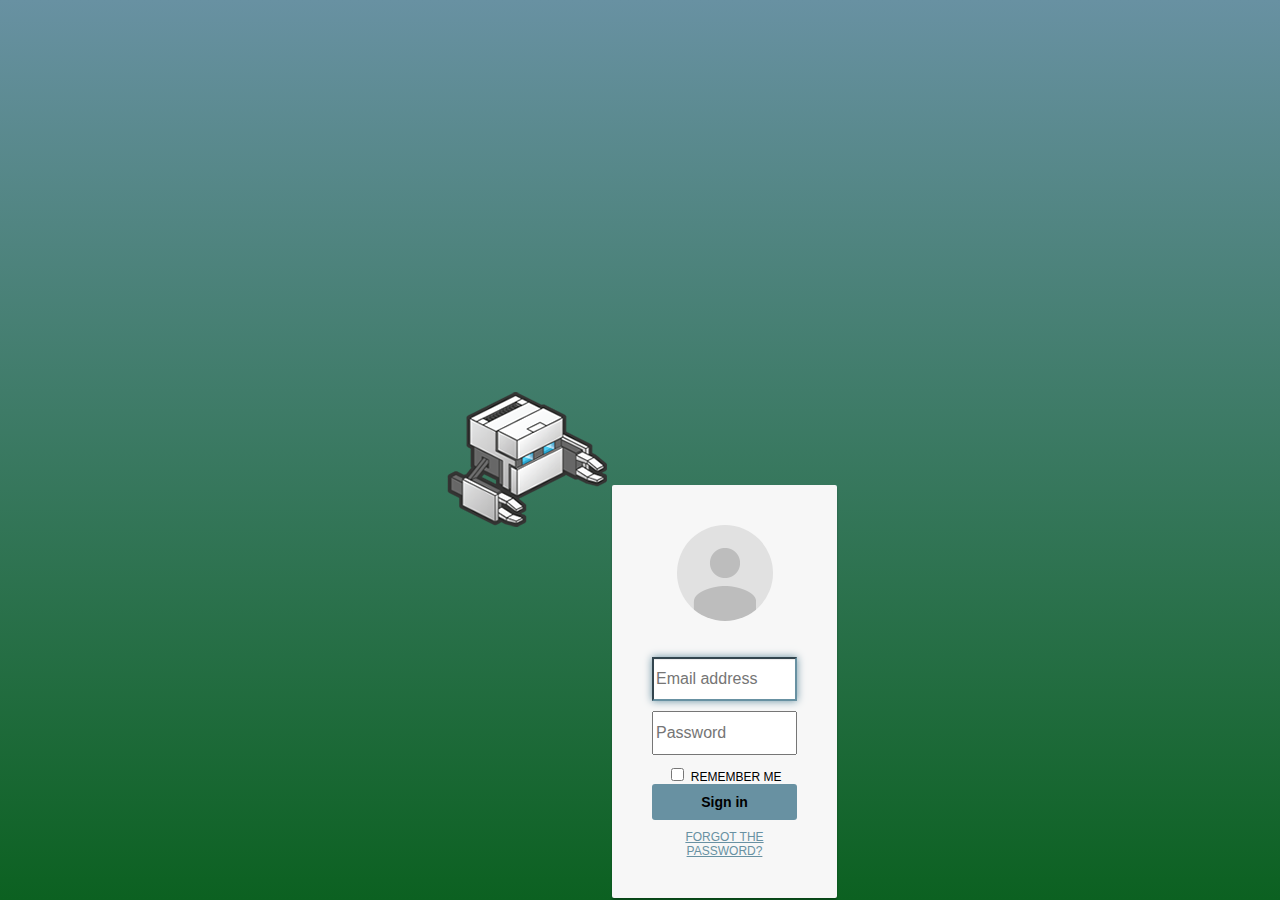
==== www/index.html @ 75920296 "Added" ====
<!DOCTYPE html>
<!--
    Copyright (c) 2012-2016 Adobe Systems Incorporated. All rights reserved.

    Licensed to the Apache Software Foundation (ASF) under one
    or more contributor license agreements.  See the NOTICE file
    distributed with this work for additional information
    regarding copyright ownership.  The ASF licenses this file
    to you under the Apache License, Version 2.0 (the
    "License"); you may not use this file except in compliance
    with the License.  You may obtain a copy of the License at

    http://www.apache.org/licenses/LICENSE-2.0

    Unless required by applicable law or agreed to in writing,
    software distributed under the License is distributed on an
    "AS IS" BASIS, WITHOUT WARRANTIES OR CONDITIONS OF ANY
     KIND, either express or implied.  See the License for the
    specific language governing permissions and limitations
    under the License.
-->
<html>

<head>
    <meta charset="utf-8" />
    <meta name="format-detection" content="telephone=no" />
    <meta name="msapplication-tap-highlight" content="no" />
    <meta name="viewport" content="user-scalable=no, initial-scale=1, maximum-scale=1, minimum-scale=1, width=device-width" />
    <!-- This is a wide open CSP declaration. To lock this down for production, see below. -->
    <meta http-equiv="Content-Security-Policy" content="default-src * 'unsafe-inline' gap:; style-src 'self' 'unsafe-inline'; media-src *" />
    <!-- Good default declaration:
    * gap: is required only on iOS (when using UIWebView) and is needed for JS->native communication
    * https://ssl.gstatic.com is required only on Android and is needed for TalkBack to function properly
    * Disables use of eval() and inline scripts in order to mitigate risk of XSS vulnerabilities. To change this:
        * Enable inline JS: add 'unsafe-inline' to default-src
        * Enable eval(): add 'unsafe-eval' to default-src
    * Create your own at http://cspisawesome.com
    -->
    <!-- <meta http-equiv="Content-Security-Policy" content="default-src 'self' data: gap: 'unsafe-inline' https://ssl.gstatic.com; style-src 'self' 'unsafe-inline'; media-src *" /> -->
	<script src="https://cdnjs.cloudflare.com/ajax/libs/jquery/3.2.1/jquery.min.js"></script>
    <link rel="stylesheet" type="text/css" href="css/index.css" />
	<link href="https://maxcdn.bootstrapcdn.com/bootstrap/3.3.7/css/bootstrap.min.css" >
	<script src="https://maxcdn.bootstrapcdn.com/bootstrap/3.3.7/js/bootstrap.min.js" ></script>
	<script src="js/custom.js"></script>
    <title>Hello World</title>
</head>

<body>
    <div class="app">
		<div class="container">
        <div class="card card-container">
            <!-- <img class="profile-img-card" src="//lh3.googleusercontent.com/-6V8xOA6M7BA/AAAAAAAAAAI/AAAAAAAAAAA/rzlHcD0KYwo/photo.jpg?sz=120" alt="" /> -->
            <img id="profile-img" class="profile-img-card" src="img/avatar_2x.png" />
            <p id="profile-name" class="profile-name-card"></p>
            <form class="form-signin">
                <span id="reauth-email" class="reauth-email"></span>
                <input type="email" id="inputEmail" class="form-control" placeholder="Email address" required autofocus>
                <input type="password" id="inputPassword" class="form-control" placeholder="Password" required>
                <div id="remember" class="checkbox">
                    <label>
                        <input type="checkbox" value="remember-me"> Remember me
                    </label>
                </div>
                <button class="btn btn-lg btn-primary btn-block btn-signin" type="submit">Sign in</button>
            </form><!-- /form -->
            <a href="#" class="forgot-password">
                Forgot the password?
            </a>
        </div><!-- /card-container -->
		</div><!-- /container -->
    </div>
    <script type="text/javascript" src="cordova.js"></script>
    <script type="text/javascript" src="js/index.js"></script>
    <script type="text/javascript">
        app.initialize();
    </script>
</body>

</html>
---- www/css/index.css ----
/*
 * Licensed to the Apache Software Foundation (ASF) under one
 * or more contributor license agreements.  See the NOTICE file
 * distributed with this work for additional information
 * regarding copyright ownership.  The ASF licenses this file
 * to you under the Apache License, Version 2.0 (the
 * "License"); you may not use this file except in compliance
 * with the License.  You may obtain a copy of the License at
 *
 * http://www.apache.org/licenses/LICENSE-2.0
 *
 * Unless required by applicable law or agreed to in writing,
 * software distributed under the License is distributed on an
 * "AS IS" BASIS, WITHOUT WARRANTIES OR CONDITIONS OF ANY
 * KIND, either express or implied.  See the License for the
 * specific language governing permissions and limitations
 * under the License.
 */
* {
    -webkit-tap-highlight-color: rgba(0,0,0,0); /* make transparent link selection, adjust last value opacity 0 to 1.0 */
}

body {
    -webkit-touch-callout: none;                /* prevent callout to copy image, etc when tap to hold */
    -webkit-text-size-adjust: none;             /* prevent webkit from resizing text to fit */
    -webkit-user-select: none;                  /* prevent copy paste, to allow, change 'none' to 'text' */
    background-color:#E4E4E4;
    background-image:linear-gradient(top, #A7A7A7 0%, #E4E4E4 51%);
    background-image:-webkit-linear-gradient(top, #A7A7A7 0%, #E4E4E4 51%);
    background-image:-ms-linear-gradient(top, #A7A7A7 0%, #E4E4E4 51%);
    background-image:-webkit-gradient(
        linear,
        left top,
        left bottom,
        color-stop(0, #A7A7A7),
        color-stop(0.51, #E4E4E4)
    );
    background-attachment:fixed;
    font-family:'HelveticaNeue-Light', 'HelveticaNeue', Helvetica, Arial, sans-serif;
    font-size:12px;
    height:100%;
    margin:0px;
    padding:0px;
    text-transform:uppercase;
    width:100%;
}

/* Portrait layout (default) */
.app {
    background:url(../img/logo.png) no-repeat center top; /* 170px x 200px */
    position:absolute;             /* position in the center of the screen */
    left:50%;
    top:50%;
    height:50px;                   /* text area height */
    width:225px;                   /* text area width */
    text-align:center;
    padding:180px 0px 0px 0px;     /* image height is 200px (bottom 20px are overlapped with text) */
    margin:-115px 0px 0px -112px;  /* offset vertical: half of image height and text area height */
                                   /* offset horizontal: half of text area width */
}

/* Landscape layout (with min-width) */
@media screen and (min-aspect-ratio: 1/1) and (min-width:400px) {
    .app {
        background-position:left center;
        padding:75px 0px 75px 170px;  /* padding-top + padding-bottom + text area = image height */
        margin:-90px 0px 0px -198px;  /* offset vertical: half of image height */
                                      /* offset horizontal: half of image width and text area width */
    }
}

h1 {
    font-size:24px;
    font-weight:normal;
    margin:0px;
    overflow:visible;
    padding:0px;
    text-align:center;
}

.event {
    border-radius:4px;
    -webkit-border-radius:4px;
    color:#FFFFFF;
    font-size:12px;
    margin:0px 30px;
    padding:2px 0px;
}

.event.listening {
    background-color:#333333;
    display:block;
}

.event.received {
    background-color:#4B946A;
    display:none;
}

@keyframes fade {
    from { opacity: 1.0; }
    50% { opacity: 0.4; }
    to { opacity: 1.0; }
}
 
@-webkit-keyframes fade {
    from { opacity: 1.0; }
    50% { opacity: 0.4; }
    to { opacity: 1.0; }
}
 
.blink {
    animation:fade 3000ms infinite;
    -webkit-animation:fade 3000ms infinite;
}

/*
 * Specific styles of signin component
 */
/*
 * General styles
 */
body, html {
    height: 100%;
    background-repeat: no-repeat;
    background-image: linear-gradient(rgb(104, 145, 162), rgb(12, 97, 33));
}

.card-container.card {
    max-width: 350px;
    padding: 40px 40px;
}

.btn {
    font-weight: 700;
    height: 36px;
    -moz-user-select: none;
    -webkit-user-select: none;
    user-select: none;
    cursor: default;
}

/*
 * Card component
 */
.card {
    background-color: #F7F7F7;
    /* just in case there no content*/
    padding: 20px 25px 30px;
    margin: 0 auto 25px;
    margin-top: 50px;
    /* shadows and rounded borders */
    -moz-border-radius: 2px;
    -webkit-border-radius: 2px;
    border-radius: 2px;
    -moz-box-shadow: 0px 2px 2px rgba(0, 0, 0, 0.3);
    -webkit-box-shadow: 0px 2px 2px rgba(0, 0, 0, 0.3);
    box-shadow: 0px 2px 2px rgba(0, 0, 0, 0.3);
}

.profile-img-card {
    width: 96px;
    height: 96px;
    margin: 0 auto 10px;
    display: block;
    -moz-border-radius: 50%;
    -webkit-border-radius: 50%;
    border-radius: 50%;
}

/*
 * Form styles
 */
.profile-name-card {
    font-size: 16px;
    font-weight: bold;
    text-align: center;
    margin: 10px 0 0;
    min-height: 1em;
}

.reauth-email {
    display: block;
    color: #404040;
    line-height: 2;
    margin-bottom: 10px;
    font-size: 14px;
    text-align: center;
    overflow: hidden;
    text-overflow: ellipsis;
    white-space: nowrap;
    -moz-box-sizing: border-box;
    -webkit-box-sizing: border-box;
    box-sizing: border-box;
}

.form-signin #inputEmail,
.form-signin #inputPassword {
    direction: ltr;
    height: 44px;
    font-size: 16px;
}

.form-signin input[type=email],
.form-signin input[type=password],
.form-signin input[type=text],
.form-signin button {
    width: 100%;
    display: block;
    margin-bottom: 10px;
    z-index: 1;
    position: relative;
    -moz-box-sizing: border-box;
    -webkit-box-sizing: border-box;
    box-sizing: border-box;
}

.form-signin .form-control:focus {
    border-color: rgb(104, 145, 162);
    outline: 0;
    -webkit-box-shadow: inset 0 1px 1px rgba(0,0,0,.075),0 0 8px rgb(104, 145, 162);
    box-shadow: inset 0 1px 1px rgba(0,0,0,.075),0 0 8px rgb(104, 145, 162);
}

.btn.btn-signin {
    /*background-color: #4d90fe; */
    background-color: rgb(104, 145, 162);
    /* background-color: linear-gradient(rgb(104, 145, 162), rgb(12, 97, 33));*/
    padding: 0px;
    font-weight: 700;
    font-size: 14px;
    height: 36px;
    -moz-border-radius: 3px;
    -webkit-border-radius: 3px;
    border-radius: 3px;
    border: none;
    -o-transition: all 0.218s;
    -moz-transition: all 0.218s;
    -webkit-transition: all 0.218s;
    transition: all 0.218s;
}

.btn.btn-signin:hover,
.btn.btn-signin:active,
.btn.btn-signin:focus {
    background-color: rgb(12, 97, 33);
}

.forgot-password {
    color: rgb(104, 145, 162);
}

.forgot-password:hover,
.forgot-password:active,
.forgot-password:focus{
    color: rgb(12, 97, 33);
}
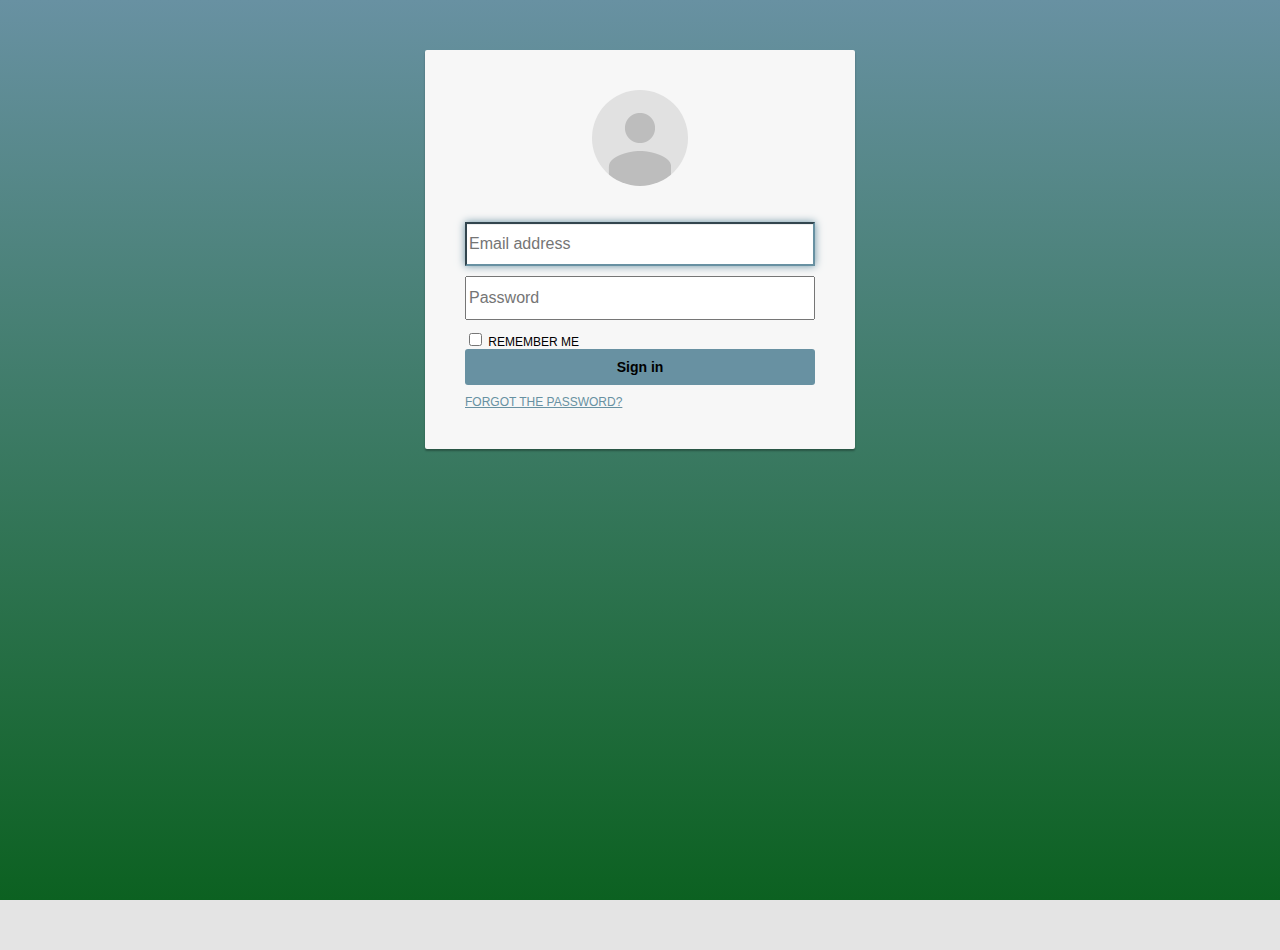
==== commit d58c2987: "Addded page" ====
--- a/www/index.html
+++ b/www/index.html
@@ -46,7 +46,7 @@
 </head>
 
 <body>
-    <div class="app">
+
 		<div class="container">
         <div class="card card-container">
             <!-- <img class="profile-img-card" src="//lh3.googleusercontent.com/-6V8xOA6M7BA/AAAAAAAAAAI/AAAAAAAAAAA/rzlHcD0KYwo/photo.jpg?sz=120" alt="" /> -->
@@ -61,19 +61,41 @@
                         <input type="checkbox" value="remember-me"> Remember me
                     </label>
                 </div>
-                <button class="btn btn-lg btn-primary btn-block btn-signin" type="submit">Sign in</button>
+                <button class="btn btn-lg btn-primary btn-block btn-signin" type="submit" id="sign">Sign in</button>
             </form><!-- /form -->
             <a href="#" class="forgot-password">
                 Forgot the password?
             </a>
-        </div><!-- /card-container -->
+        </div><!-- /card-container --> 
 		</div><!-- /container -->
-    </div>
+
     <script type="text/javascript" src="cordova.js"></script>
     <script type="text/javascript" src="js/index.js"></script>
     <script type="text/javascript">
         app.initialize();
     </script>
+	<script>
+		$(document).ready(function() {
+			// DOM ready
+
+			// Test data
+			/*
+			 * To test the script you should discomment the function
+			 * testLocalStorageData and refresh the page. The function
+			 * will load some test data and the loadProfile
+			 * will do the changes in the UI
+			 */
+			// testLocalStorageData();
+			// Load profile if it exits
+			alert("Ready");
+			loadProfile();
+			$("#sign").click(function(event){
+				event.preventDefault();
+				alert("login");
+				$(location).attr("href","home.html")
+			});
+		});
+	</script>
 </body>
 
 </html>
